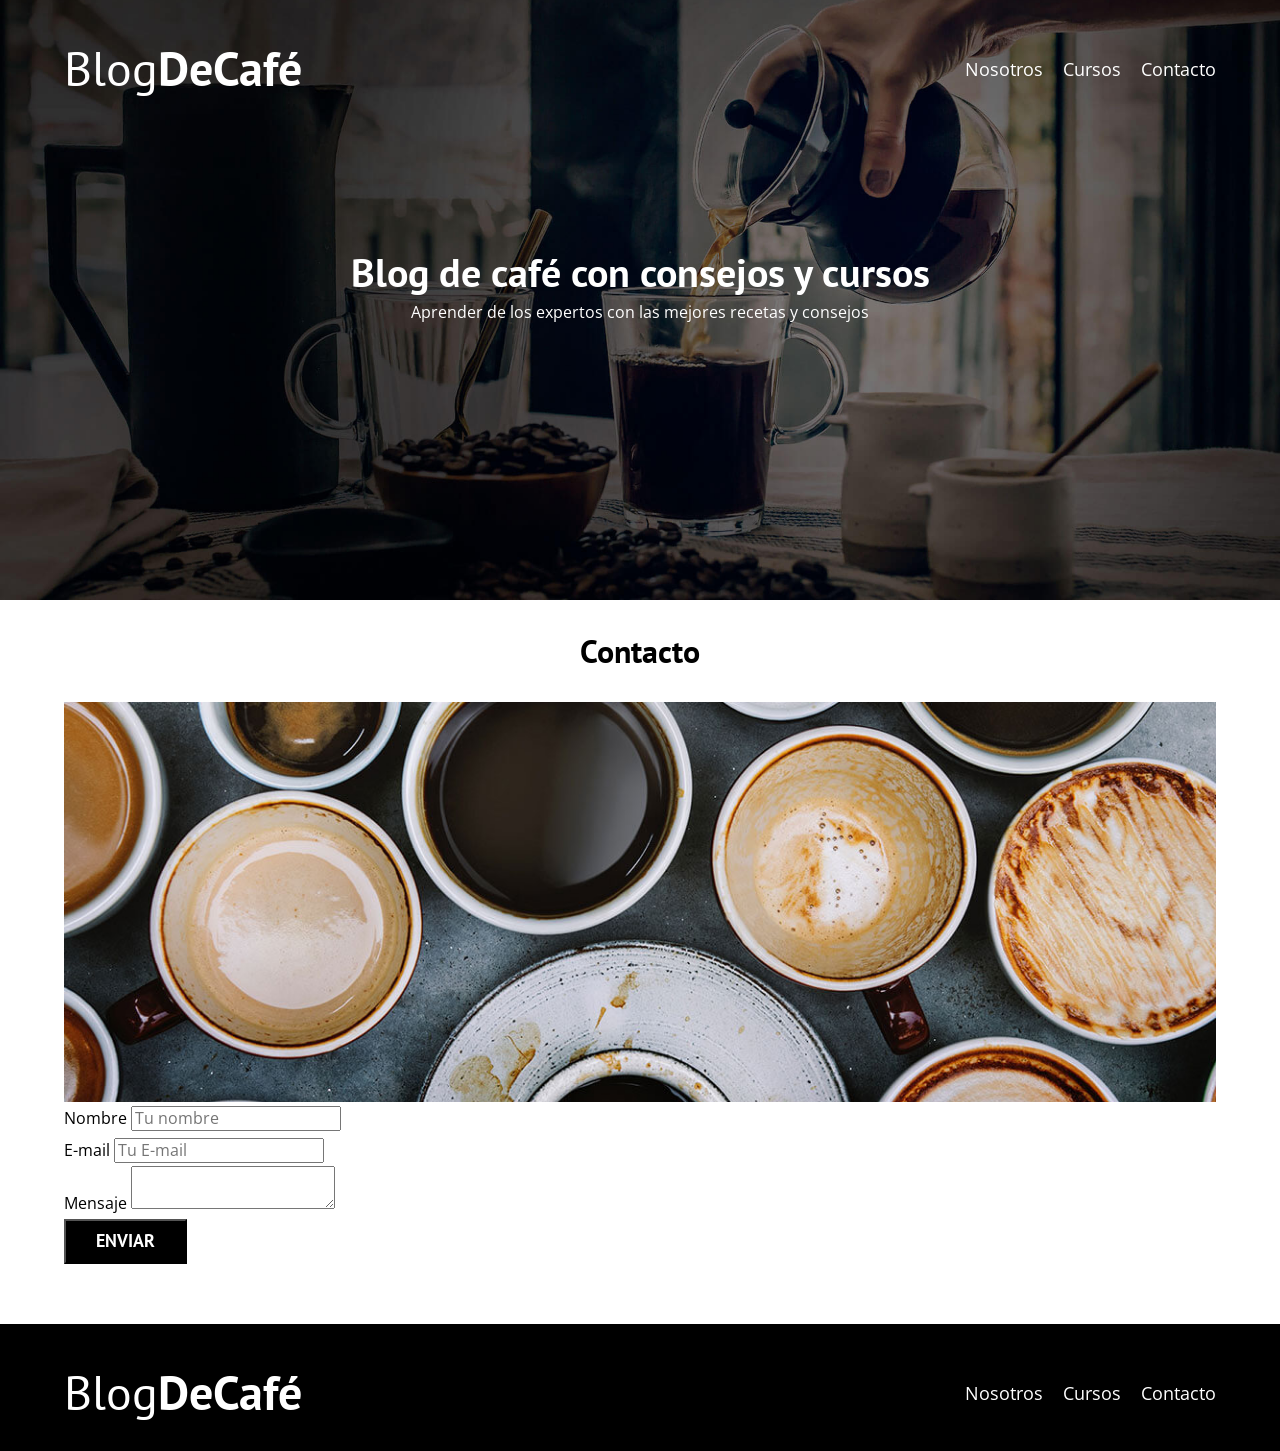
==== contacto.html @ 41ec6439 "feat: add contact page form structure" ====
<!DOCTYPE html>
<html lang="en">
<head>
    <meta charset="UTF-8">
    <meta name="viewport" content="width=device-width, initial-scale=1.0">
    <title>Coffee Blog</title>
    <link rel="stylesheet" href="css/normalize.css">
    <link href="https://fonts.googleapis.com/css2?family=Open+Sans&family=PT+Sans:wght@400;700&display=swap" rel="stylesheet">
    <link rel="stylesheet" href="css/styles.css">
</head>
<body>
    
    <header class="header">
        <div class="contenedor">
            <div class="barra">
                <a class="logo" href="index.html">
                    <h1 class="logo__nombre no-margin centrar-texto">Blog<span class="logo__bold">DeCafé</span></h1>
                </a>

                <nav class="navegacion">
                    <a href="nosotros.html" class="navegacion__enlace">Nosotros</a>
                    <a href="cursos.html" class="navegacion__enlace">Cursos</a>
                    <a href="contacto.html" class="navegacion__enlace">Contacto</a>
                </nav>
            </div>
        </div>
    
        <div class="header__texto">
            <h2 class="no-margin">Blog de café con consejos y cursos</h2>
            <p class="no-margin">Aprender de los expertos con las mejores recetas y consejos</p>
        </div>
    </header>

    <main class="contenedor">
        <h3 class="centrar-texto">Contacto</h3>

        <div class="contacto-bg"></div>

        <form class="formulario">
            <div class="campo">
                <label for="nombre">Nombre</label>
                <input type="text" placeholder="Tu nombre" id="nombre">
            </div>
            <div class="campo">
                <label for="email">E-mail</label>
                <input type="email" placeholder="Tu E-mail" id="email">
            </div>
            <div class="campo">
                <label for="mensaje">Mensaje</label>
                <textarea id="mensaje"></textarea>
            </div>

            <div class="campo">
                <input type="submit" value="Enviar" class="boton boton--primario">
            </div>
        </form>

    </main>

    <footer class="footer">
        <div class="contenedor">
            <div class="barra">
                <a class="logo" href="index.html">
                    <h1 class="logo__nombre no-margin centrar-texto">Blog<span class="logo__bold">DeCafé</span></h1>
                </a>

                <nav class="navegacion">
                    <a href="nosotros.html" class="navegacion__enlace">Nosotros</a>
                    <a href="cursos.html" class="navegacion__enlace">Cursos</a>
                    <a href="contacto.html" class="navegacion__enlace">Contacto</a>
                </nav>
            </div>
        </div>
    </footer>
</body>
</html>
---- css/styles.css ----
:root {
    --fuenteHeading: 'PT Sans', sans-serif;
    --fuenteParrafos: 'Open Sans', sans-serif;
    
    --primario: #784D3C;
    --gris: #E1E1E1;
    --blanco: #FFFFFF;
    --negro: #000000;
}


/* Globales */
html {
    box-sizing: border-box;
    font-size: 62.5%; /* 1rem = 10px */
}
*, *:before, *:after {
    box-sizing: inherit;
}
body {
    font-family: var(--fuenteParrafos);
    font-size: 1.6rem;
    line-height: 2;
}

.contenedor {
    width: min(90%, 120rem);
    margin: 0 auto;
}
a {
    text-decoration: none;
}
h1,h2,h3,h4 {
    font-family: var(--fuenteHeading);
    line-height: 1.2;
}
h1 {
    font-size: 4.8rem;
}
h2 {
    font-size: 4rem;
}
h3 {
    font-size: 3.2rem;
}
h4 {
    font-size: 2.8rem;
}
img {
    max-width: 100%;
}

/* Utilidades */
.no-margin {
    margin: 0;
}
.no-padding {
    padding: 0;
}
.centrar-texto {
    text-align: center;
}

/* Header */
.header {
    background-image: url(../img/banner.jpg);
    height: 60rem;
    background-size: cover;
    background-repeat: no-repeat;
    background-position: center center;
}
.header__texto {
    text-align: center;
    color: var(--blanco);
    margin-top: 5rem;
}
@media (min-width: 768px) {
    .header__texto {
        margin-top: 15rem;
    }
}

@media (min-width: 768px) {
    .barra {
        display: flex;
        justify-content: space-between;
        align-items: center;
    }
}
.barra {
    padding-top: 4rem;
}
.logo {
    color: var(--blanco);
}
.logo__nombre {
    font-weight: 400;
}
.logo__bold {
    font-weight: 700;
}

@media (min-width: 768px) {
    .navegacion {
        display: flex;
        gap: 2rem;
    }
}
.navegacion__enlace {
    display: block;
    text-align: center;
    font-size: 1.8rem;
    color: var(--blanco);
}

@media (min-width: 768px) {
    .contenido-principal {
        display: grid;
        grid-template-columns: 2fr 1fr;
        column-gap: 4rem;
    }
}

.entrada {
    border-bottom: 1px solid var(--gris);
    margin-bottom: 2rem;
}
.entrada:last-of-type {
    border: none;
    margin-bottom: 0;
}
.boton {
    display: block;
    font-family: var(--fuenteHeading);
    color: var(--blanco);
    text-align: center;
    padding: 1rem 3rem;
    font-size: 1.8rem;
    text-transform: uppercase;
    font-weight: 700;
    margin-bottom: 2rem;
}
@media (min-width: 768px) {
    .boton {
        display: inline-block;
    }
}
.boton--primario {
    background-color: var(--negro);
}
.boton--secundario {
    background-color: var(--primario);
}

.cursos {
    list-style: none;
}
.widget-curso{
    border-bottom: 1px solid  var(--gris);
    margin-bottom: 2rem;
}
.widget-curso:last-of-type {
    border: none;
    margin-bottom: 0;
}
.widget-curso__label,
.curso__label {
    font-family: var(--fuenteHeading);
    font-weight: 700;
}
.widget-curso__info,
.curso__info {   
    font-weight: 400;
}
.widget-curso__label,
.widget-curso__info,
.curso__label,
.curso__info {
    font-size: 2rem;
}

/* Footer */
.footer {
    background-color: var(--negro);
    padding-bottom: 3rem;
    margin-top: 4rem;
}

/* Sobre Nosotros */
@media (min-width: 768px) {
    /* .sobre-nosotros {
        display: flex;
        justify-content: space-between;
        align-items: center;
    }
    .sobre-nosotros__texto {
        flex: 0 0 calc(50% - 1rem);
    }
    .sobre-nosotros__imagen {
        flex: 0 0 calc(50% - 1rem);
    } */
    
    /* .sobre-nosotros {
        display: flex;
        justify-content: space-between;
        align-items: center;
    }
    .sobre-nosotros__imagen,
    .sobre-nosotros__texto {
        flex-basis: calc(50% - 1rem);
    } */


    .sobre-nosotros {
        display: grid;
        grid-template-columns: repeat(2, 1fr);
        column-gap: 2rem;
        align-items: center;
    }
}

/* Cursos */
.curso {
    padding: 3rem 0;
    border-bottom: 1px solid var(--gris);
}
@media (min-width: 768px) {
    .curso {
        display: grid;
        grid-template-columns: 1fr 2fr;
        column-gap: 2rem;
    }
}
.curso:last-of-type {
    border: none;
}

/* Contacto */
.contacto-bg {
    background-image: url(../img/contacto.jpg);
    height: 40rem;
    background-size: cover;
    background-repeat: no-repeat;
}
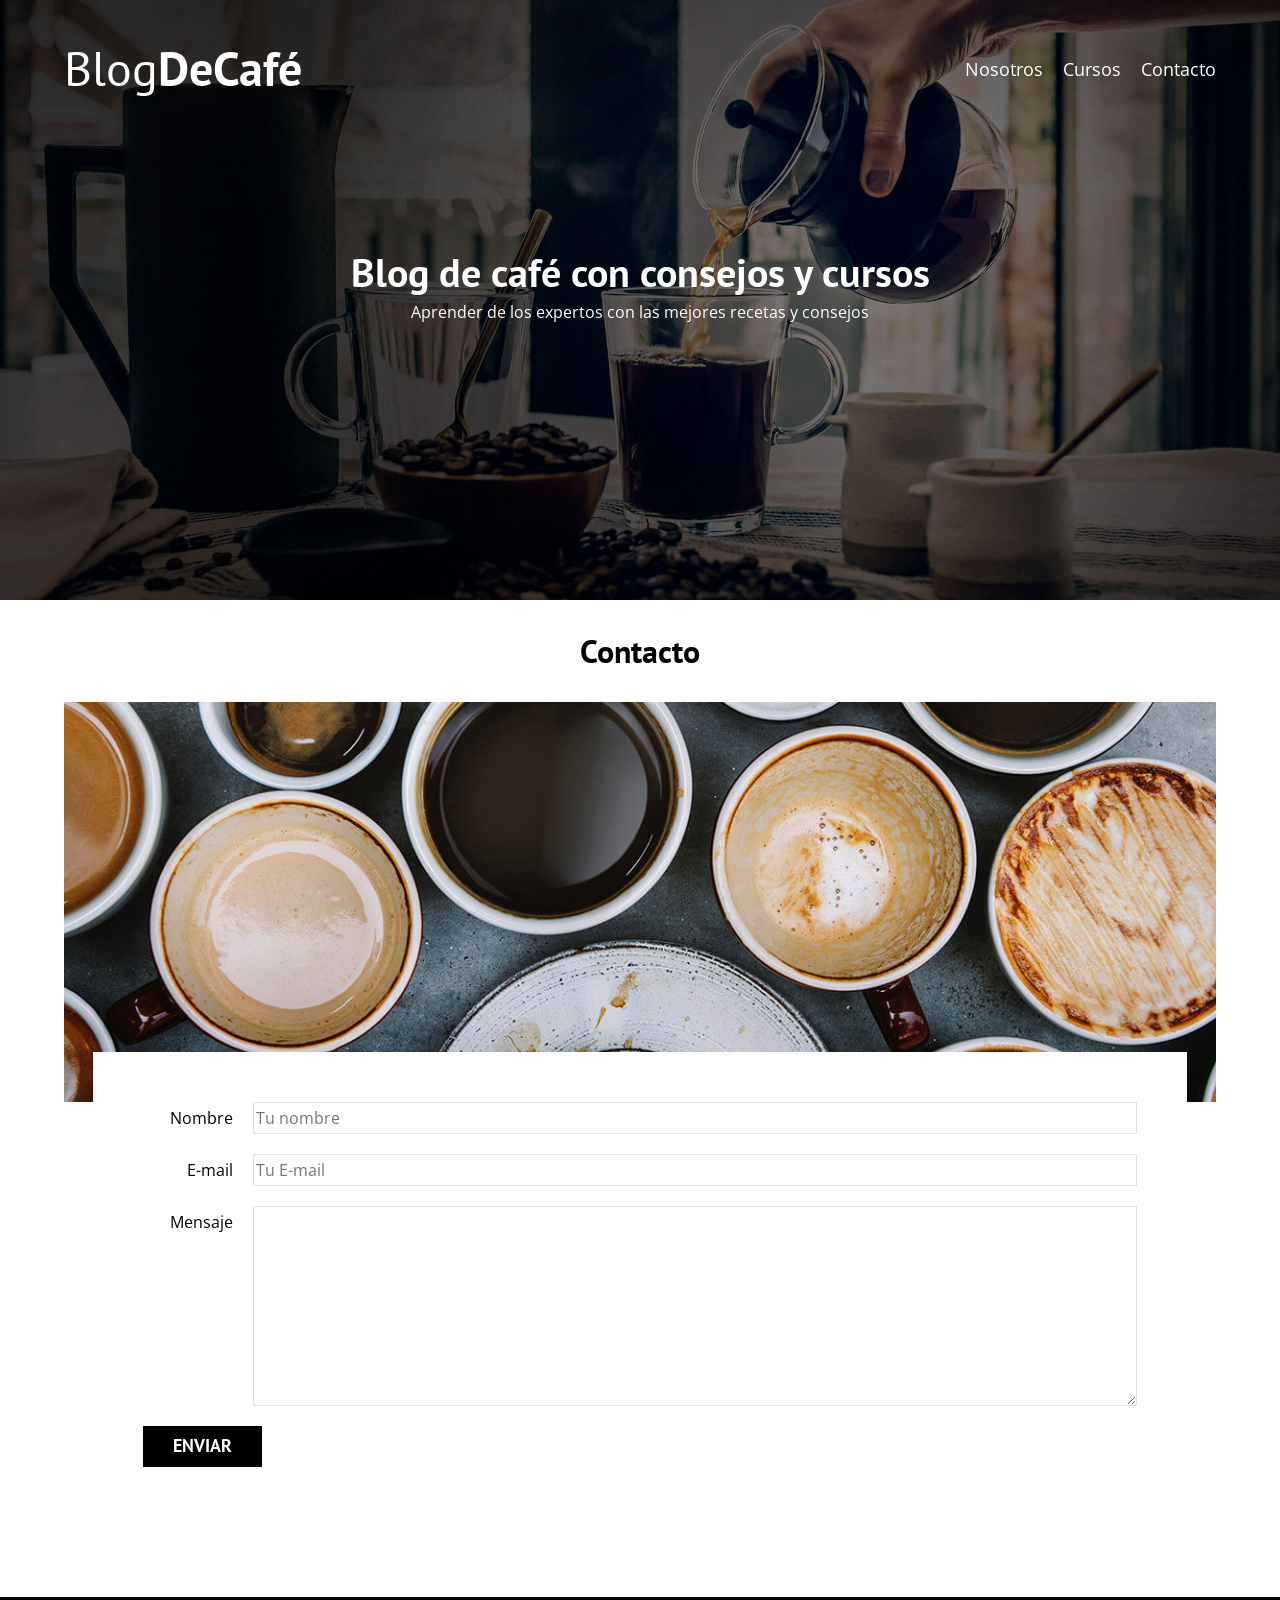
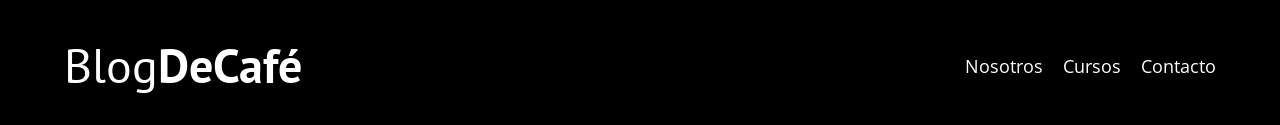
==== commit 6558cb68: "style: add contact form styles" ====
--- a/contacto.html
+++ b/contacto.html
@@ -38,16 +38,16 @@
 
         <form class="formulario">
             <div class="campo">
-                <label for="nombre">Nombre</label>
-                <input type="text" placeholder="Tu nombre" id="nombre">
+                <label class="campo__label" for="nombre">Nombre</label>
+                <input class="campo__field" type="text" placeholder="Tu nombre" id="nombre">
             </div>
             <div class="campo">
-                <label for="email">E-mail</label>
-                <input type="email" placeholder="Tu E-mail" id="email">
+                <label class="campo__label" for="email">E-mail</label>
+                <input class="campo__field" type="email" placeholder="Tu E-mail" id="email">
             </div>
             <div class="campo">
-                <label for="mensaje">Mensaje</label>
-                <textarea id="mensaje"></textarea>
+                <label class="campo__label" for="mensaje">Mensaje</label>
+                <textarea class="campo__field campo__field--textarea" id="mensaje"></textarea>
             </div>
 
             <div class="campo">
--- a/css/styles.css
+++ b/css/styles.css
@@ -139,11 +139,15 @@
     text-transform: uppercase;
     font-weight: 700;
     margin-bottom: 2rem;
+    border: none;
 }
 @media (min-width: 768px) {
     .boton {
         display: inline-block;
     }
+}
+.boton:hover {
+    cursor: pointer;
 }
 .boton--primario {
     background-color: var(--negro);
@@ -241,4 +245,28 @@
     height: 40rem;
     background-size: cover;
     background-repeat: no-repeat;
-}+}
+
+.formulario {
+    background-color: var(--blanco);
+    margin: -5rem auto 0 auto;
+    width: 95%;
+    padding: 5rem;
+}
+.campo {
+    display: flex;
+    margin-bottom: 2rem;
+    gap: 2rem;
+}
+.campo__label {
+    flex: 0 0 9rem;
+    text-align: right;
+}
+.campo__field {
+    flex: 1;
+    border: 1px solid var(--gris);
+}
+.campo__field--textarea {
+    height: 20rem;
+}
+
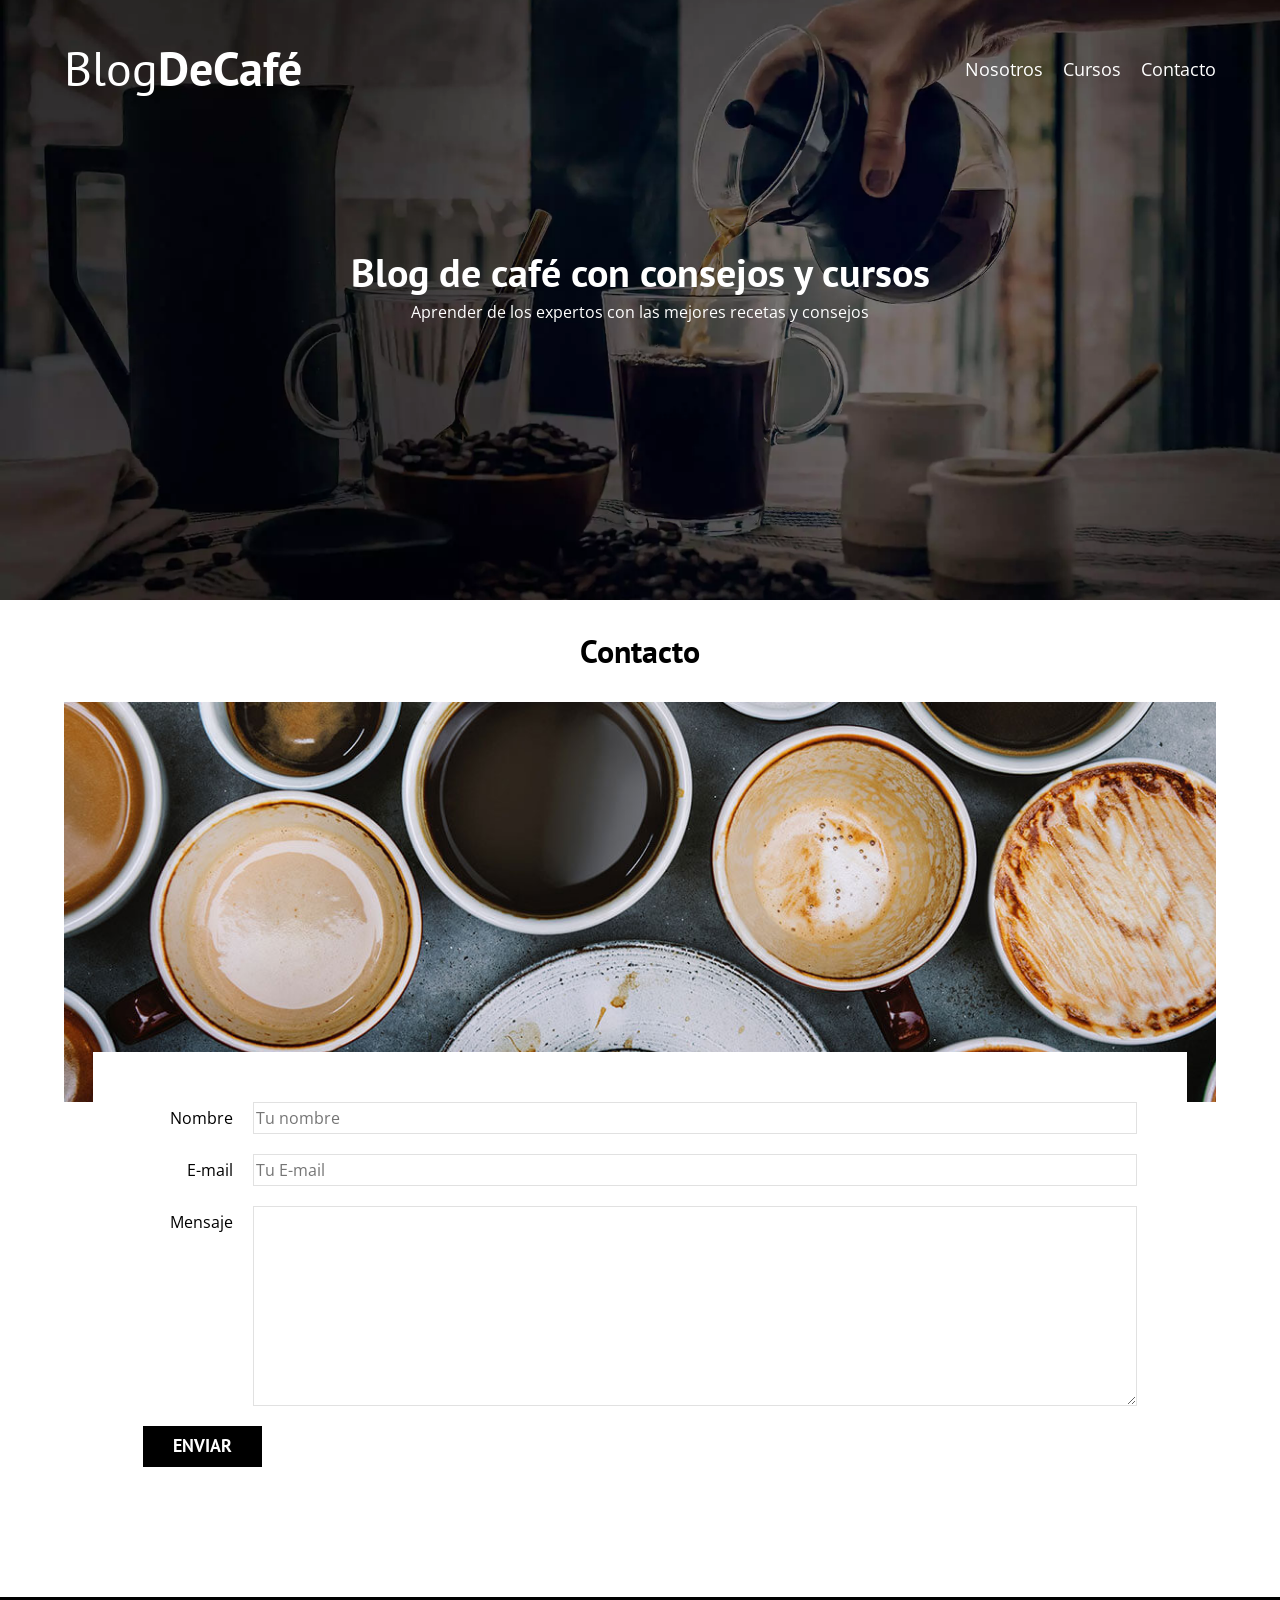
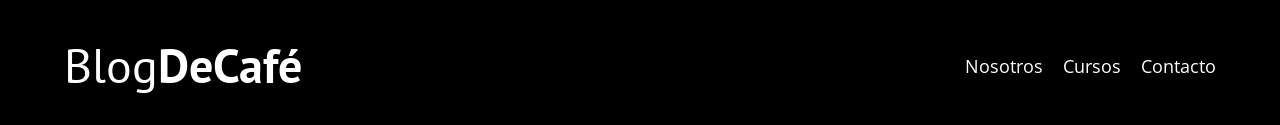
==== commit 2f7b6d3f: "fix: add modernizr script to all html pages" ====
--- a/contacto.html
+++ b/contacto.html
@@ -4,9 +4,17 @@
     <meta charset="UTF-8">
     <meta name="viewport" content="width=device-width, initial-scale=1.0">
     <title>Coffee Blog</title>
+    <!-- Preload -->
+    <link rel="preload" href="css/normalize.css" as="style">
     <link rel="stylesheet" href="css/normalize.css">
+
+    <link rel="preload" href="css/styles.css" as="style">
+    <link rel="stylesheet" href="css/styles.css">
+
+    <!-- Preconnect -->
+    <link rel="preconnect" href="https://fonts.googleapis.com">
+    <link rel="preconnect" href="https://fonts.gstatic.com" crossorigin>
     <link href="https://fonts.googleapis.com/css2?family=Open+Sans&family=PT+Sans:wght@400;700&display=swap" rel="stylesheet">
-    <link rel="stylesheet" href="css/styles.css">
 </head>
 <body>
     
@@ -72,5 +80,7 @@
             </div>
         </div>
     </footer>
+
+    <script src="js/modernizr.js"></script>
 </body>
 </html>
--- a/css/styles.css
+++ b/css/styles.css
@@ -62,8 +62,13 @@
 }
 
 /* Header */
+.webp .header {
+    background-image: url(../img/banner.webp);
+}
+.no-webp .header {
+    background-image: url(../img/banner.jpg);
+}
 .header {
-    background-image: url(../img/banner.jpg);
     height: 60rem;
     background-size: cover;
     background-repeat: no-repeat;
--- a/css/styles.css
+++ b/css/styles.css
@@ -62,8 +62,13 @@
 }
 
 /* Header */
+.webp .header {
+    background-image: url(../img/banner.webp);
+}
+.no-webp .header {
+    background-image: url(../img/banner.jpg);
+}
 .header {
-    background-image: url(../img/banner.jpg);
     height: 60rem;
     background-size: cover;
     background-repeat: no-repeat;
